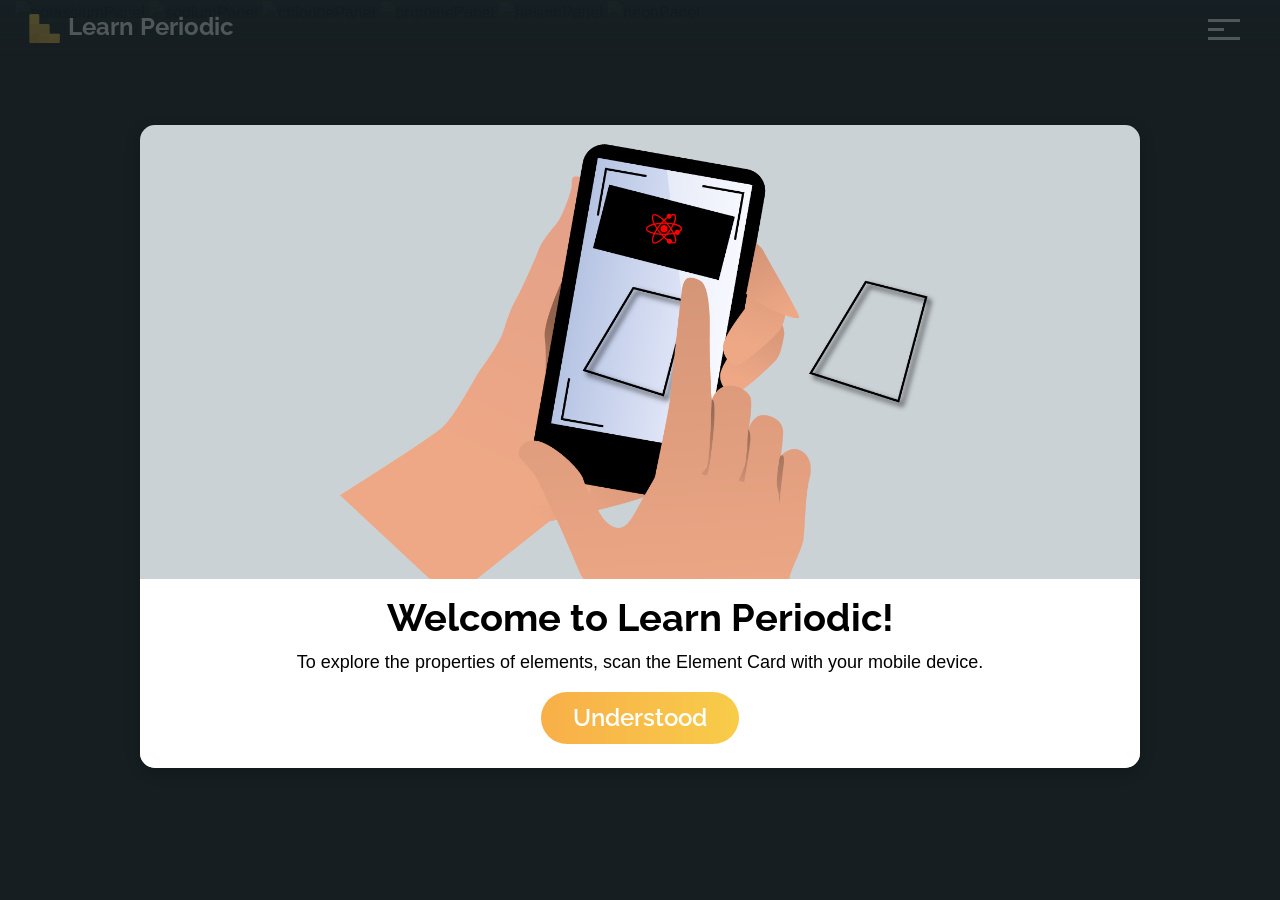
==== index.html @ 4e0e3f13 "rename" ====
<!DOCTYPE html>
<html lang="en">

<head>
    <!-- Required meta tags -->
    <meta charset="utf-8">
    <meta name="viewport" content="width=device-width, initial-scale=1, shrink-to-fit=no">
    <meta name="description" content="LearnPeriodic - Revolutionising education system with Web+AR Technology">
    <meta name="keywords" content="Learn Periodic, Periodic Table, Chemistry">
    <meta name="author" content="H.H. Mok, A. Palanimurugan, N. Williams, T. Chisenga">

    <!-- Linking CSS Files -->
    <link rel="stylesheet" href="https://stackpath.bootstrapcdn.com/bootstrap/4.3.1/css/bootstrap.min.css" integrity="sha384-ggOyR0iXCbMQv3Xipma34MD+dH/1fQ784/j6cY/iJTQUOhcWr7x9JvoRxT2MZw1T" crossorigin="anonymous">
    <link rel="stylesheet" href="assets/css/modaal.min.css">
    <link href="https://fonts.googleapis.com/css?family=Raleway:600,700&display=swap" rel="stylesheet">
    <link href="https://fonts.googleapis.com/css?family=Open+Sans&display=swap" rel="stylesheet">
    <link rel="stylesheet" href="https://use.fontawesome.com/releases/v5.5.0/css/all.css" integrity="sha384-B4dIYHKNBt8Bc12p+WXckhzcICo0wtJAoU8YZTY5qE0Id1GSseTk6S+L3BlXeVIU" crossorigin="anonymous">
    <link rel="stylesheet" href="assets/css/main.css">

    <!-- Linking JavaScript file to the page -->
    <script src="https://aframe.io/releases/1.0.4/aframe.min.js"></script>
    <script src="assets/js/aframe-ar.js"></script>

    <!-- Link favicon-->
    <link rel="apple-touch-icon" sizes="180x180" href="assets/image/favicon/apple-touch-icon.png">
    <link rel="icon" type="image/png" sizes="32x32" href="assets/image/favicon/favicon-32x32.png">
    <link rel="icon" type="image/png" sizes="16x16" href="assets/image/favicon/favicon-16x16.png">
    <link rel="manifest" href="assets/image/favicon/site.webmanifest">
    <link rel="mask-icon" href="assets/image/favicon/safari-pinned-tab.svg" color="#f8cc49">
    <meta name="msapplication-TileColor" content="#da532c">
    <meta name="theme-color" content="#ffffff">

    <!--3D text package-->
    <script src="https://unpkg.com/aframe-text-geometry-component@0.5.0/dist/aframe-text-geometry-component.min.js"></script>
    <title>Learn Periodic</title>
</head>

<body data-spy="scroll" data-target="#mainNav">
    <!--=====================================
        NAVIGATION BAR
        ======================================-->
    <nav class="navbar navbar-dark fixed-top" id="mainNav">
        <!-- NavBar: Logo -->
        <a class="navbar-brand" href="index.html">
            <img src="assets/image/logo64.png" class="d-inline-block align-top" alt="Learn Periodic">
            <h1>Learn Periodic</h1>
        </a>

        <!-- NavBar: Hamburger Toggler-->
        <button class="navbar-toggler navbar-toggler-right collapsed" type="button" data-toggle="collapse" data-target="#navbarSupportedContent" aria-controls="navbarSupportedContent" aria-expanded="false" aria-label="Toggle navigation" onclick="expandNavContent(this)">
            <span class="hamburger-bar top-bar"></span>
            <span class="hamburger-bar middle-bar"></span>
            <span class="hamburger-bar bottom-bar"></span>
        </button>

        <!-- NavBar: Menu Content -->
        <div class="collapse navbar-collapse" id="navbarSupportedContent" role="navigation">
            <!-- Row: Cards -->
            <div class="row">
                <!-- Menu Card 1: Element Cards -->
                <a href="#cards_mode" class="col-md-6 menu_card" data-image="assets/image/cards_tile_1.jpg" onclick="expandNavContent(this)">
                    <div class="menu_cardContent">
                        <h1 class="menu_cardHeader">Element Cards</h1>
                        <p class="menu_cardSubtitle">By scanning the element cards, you can discover
                            the properties of each element. </p>
                        <h2 class="menu_cardLink">Launch AR <i class="fas fa-cube"></i></h2>
                    </div>
                </a>
            </div>

            <span class="menu_separator"></span>

            <!-- Row: About and Website Credits -->
            <div class="row">
                <div class="col-md-6">
                    <h2>About</h2>
                    <p>Learn Periodic is a revolutionary education application with Web+AR Technology. It provides a modern and enticing way for Key Stage 3 students to learn the periodic table.</p>
                </div>
                <div class="col-md-6">
                    <h2>Website Credits</h2>
                    <p>This website was made possible by the following plugins and software.
                        <br>
                        <a class="tertiaryBtn" href="https://aframe.io/" target="_blank">AFrame</a> /
                        <a class="tertiaryBtn" href="https://getbootstrap.com/" target="_blank">Bootstrap</a> /
                        <a class="tertiaryBtn" href="https://fonts.google.com/" target="_blank">Google Fonts</a> /
                        <a class="tertiaryBtn" href="https://fontawesome.com/" target="_blank">FontAwesome</a> /
                        <a class="tertiaryBtn" href="https://humaan.com/modaal/" target="_blank">Modaal</a>
                    </p>
                    <!-- This a-link is initializing the modal popup, CANNOT DELETE-->
                    <a href="#popup_tutorial" class="inline"></a>
                </div>
                <div class="col-md-12 text-center pt-3">
                    <p class="menu_minalText">Made with <i class="fas fa-heart"></i> by H.H. Mok, A. Palanimurugan, N. Williams, T. Chisenga<br>
                        All Rights Reserved. &copy; 2020
                    </p>
                </div>
            </div>
        </div>
    </nav>

    <!--=====================================
        CAMERA VIEW
        ======================================-->
    <div class="container-fluid mainView" id="cards_mode">
        <!--code to access the camera of the device-->
        <!--NOTE: patternRatio v2 & v3=0.8; v4=0.9 -->
        <a-scene embedded arjs='patternRatio: 0.5; sourceType: webcam;'>


            <a-assets>
                <!--Imported 3D models-->
                <a-asset-item id="K-glb" src="https://raw.githubusercontent.com/wallaceHim/learnperiodic/master/assets/models_glb/Group%201%20-%20Potassium%20K.glb">
                </a-asset-item>
                <a-asset-item id="Na-glb" src="https://raw.githubusercontent.com/wallaceHim/learnperiodic/master/assets/models_glb/Group%201%20-%20Sodium%20Na.glb">
                </a-asset-item>
                <a-asset-item id="Br-glb" src="https://raw.githubusercontent.com/wallaceHim/learnperiodic/master/assets/models_glb/Group%207%20-%20Bromine%20Br.glb">
                </a-asset-item>
                <a-asset-item id="Ne-glb" src="https://raw.githubusercontent.com/wallaceHim/learnperiodic/master/assets/models_glb/Group%200%20-%20Neon%20Ne.glb">
                </a-asset-item>
                <a-asset-item id="He-glb" src="https://raw.githubusercontent.com/wallaceHim/learnperiodic/master/assets/models_glb/Group%200%20-%20Helium%20He.glb">
                </a-asset-item>
                <a-asset-item id="Cl-glb" src="https://raw.githubusercontent.com/wallaceHim/learnperiodic/master/assets/models_glb/Group%207%20-%20Chlorine%20Cl.glb">
                </a-asset-item>
                <!-- Fonts -->
                <a-asset-item id="headerFont" src="https://raw.githubusercontent.com/wallaceHim/learnperiodic/master/assets/font/Raleway_Bold.json"></a-asset-item>
                <a-mixin id="ralewayBold" text="font: #headerFont"></a-mixin>
                <a-asset-item id="bodyFont" src="https://raw.githubusercontent.com/wallaceHim/learnperiodic/master/assets/font/Raleway%20SemiBold_Regular.json"></a-asset-item>
                <a-mixin id="ralewaySemiBold" text="font: #bodyFont"></a-mixin>
                <!--Panel Textures-->
                <img id="potassiumPanel" src="https://raw.githubusercontent.com/wallaceHim/learnperiodic/master/assets/image/PanelTextures/Potassium.png" alt="potassiumPanel">
                <img id="sodiumPanel" src="https://raw.githubusercontent.com/wallaceHim/learnperiodic/master/assets/image/PanelTextures/Sodium.png" alt="sodiumPanel">
                <img id="chlorinePanel" src="https://raw.githubusercontent.com/wallaceHim/learnperiodic/master/assets/image/PanelTextures/Chlorine.png" alt="chlorinePanel">
                <img id="brominePanel" src="https://raw.githubusercontent.com/wallaceHim/learnperiodic/master/assets/image/PanelTextures/Bromine.png" alt="brominePanel">
                <img id="heliumPanel" src="https://raw.githubusercontent.com/wallaceHim/learnperiodic/master/assets/image/PanelTextures/Helium.png" alt="heliumPanel">
                <img id="neonPanel" src="https://raw.githubusercontent.com/wallaceHim/learnperiodic/master/assets/image/PanelTextures/Neon.png" alt="neonPanel">
            </a-assets>


            <!--Potassium-->
            <a-marker preset="pattern" type="pattern" url="https://raw.githubusercontent.com/wallaceHim/learnperiodic/master/Element%20Symbol%20Marker%20v4/pattern-K.patt">

                <a-entity text-geometry="value: Potassium; font: #headerFont" material="color: #5000FF " position="-1.3 3 0">
                </a-entity>
                <!--Display atom structure-->
                <a-entity gltf-model="#K-glb" position="0 1 0" scale="10 10 10" animation="property: rotation; to: 0 360 0; loop: true; dur: 10000"></a-entity>

                <!--Information Panels-->
                <a-box height="3" width="3" depth="0.1" rotation="0 -15 0" color="transparent" position="3.5 1 0" src="#potassiumPanel"></a-box>
                <a-text value="Atomic Number: \n 19 \n \n  Atomic Mass: \n 39.0983 \n \n Natural state: \n Solid. \n\n Melting Point: \n 63.38 °C \n\n Boiling point: \n 759°C \n \n Interesting fact: \n Potassium's chemical symbol comes \nfrom the Latin word for alkali, kalium." position="-4.6 1 0.45" height="3" width="3" color="white" rotation="0 15 0"></a-text>


                <a-box height="3" width="3" depth="0.1" rotation="0 15 0" color="transparent" position="-3.5 1 0" src="#potassiumPanel"></a-box>
                <a-text value="Potassium is an alkali metal that can be \n easily cut with a knife and other bladed \n materials due to its soft and waxy texture. Approximately 2.1% of the earth’s crust \n comprises of Potassium, and like all other \n alkali metals, it is a very reactive element. \n It is also the eight most abundant metal on \n earth. Due to this, Potassium forms many \n vital compounds such as Potassium chloride \n (KCl), which is commonly used in fertilizers \n as a salt substitute as well as produce other chemicals. This element also reacts quickly \n with atmospheric oxygen, therefore creating potassium peroxide within seconds of \n exposure." position="2.3 1 -0.2" height="3" width="3" color="white" rotation="0 -15 0"></a-text>

                <a-entity text-geometry="value: K; font: #headerFont" material="color: #5000FF " position=" -0.2 -0.5 0"></a-entity>

            </a-marker>

            <!--Sodium-->
            <a-marker preset="pattern" type="pattern" url="https://raw.githubusercontent.com/wallaceHim/learnperiodic/master/Element%20Symbol%20Marker%20v4/pattern-Na.patt">

                <a-entity text-geometry="value: Sodium; font: #headerFont" material="color: #F1EFF0" position="-1.3 3 0">
                </a-entity>
                <a-entity gltf-model="#Na-glb" position="0 1 0" scale="10 10 10" animation="property: rotation; to: 0 360 0; loop: true; dur: 10000"> </a-entity>

                <a-box height="3" width="3" depth="0.1" rotation="0 -15 0" color="transparent" position="3.5 1 0" src="#sodiumPanel"></a-box>
                <a-text value="Atomic Number: \n 11 \n \n  Atomic Mass: \n 22.98 \n \n Natural state: \n Solid. \n\n Melting Point: \n 22.98 °C \n\n Boiling point: \n 882.94°C \n \n Interesting fact: \n Sodium is used in the production \nof titanium, sodamide, sodium cyanide, \nsodium peroxide." position="-4.6 1 0.45" height="3" width="3" color="white" rotation="0 15 0"></a-text>


                <a-box height="3" width="3" depth="0.1" rotation="0 15 0" color="transparent" position="-3.5 1 0" src="#sodiumPanel"></a-box>
                <a-text value="Sodium is an alkali metal that is very \n reactive as it reacts faster when exposed \n to air or water. This element is often used in nuclear reactors as a heat exchanger \n as well as a reagent within the chemical \n industry. Sodium is the sixth most abundant \n metal on earth and comprises approximately \n 2.6% of the planet’s crust. Due to its reactive properties, the element reacts quickly with \n water, producing sodium hydroxide and \n hydrogen as a result. Metallic sodium is very responsive with atmospheric oxygen as it will result in the component losing its shiny appearance, resulting in a dark grey colour \n due to the oxide coating." position="2.3 1 -0.2" height="3" width="3" color="white" rotation="0 -15 0"></a-text>

                <a-entity text-geometry="value: Na; font: #headerFont" material="color: #F1EFF0 " position=" -0.5 -0.5 0"></a-entity>

            </a-marker>

            <!--Chlorine-->
            <a-marker preset="pattern" type="pattern" url="https://raw.githubusercontent.com/wallaceHim/learnperiodic/master/Element%20Symbol%20Marker%20v4/pattern-Cl.patt">
                <a-entity text-geometry="value: Chlorine; font: #headerFont" material="color: #C58CC5" position="-1.3 3 0">
                </a-entity>
                <a-entity gltf-model="#Cl-glb" position="0 1 0" scale="10 10 10" animation="property: rotation; to: 0 360 0; loop: true; dur: 10000"></a-entity>

                <a-box height="3" width="3" depth="0.1" rotation="0 -15 0" color="transparent" position="3.5 1 0" src="#chlorinePanel"></a-box>
                <a-text value="Atomic Number: \n 17 \n \n  Atomic Mass: \n 35.45 \n \n Natural state: \n Gas. \n\n Melting Point: \n melting point	−103 °C (−153 °F) \n\n Boiling point: \n −34 °C  \n \n Interesting fact: \n Due to its toxic properties, chlorine\n was used as a chemical weapon \nduring World War I" position="-4.6 1 0.45" height="3" width="3" color="white" rotation="0 15 0"></a-text>


                <a-box height="3" width="3" depth="0.1" rotation="0 15 0" color="transparent" position="-3.5 1 0" src="#chlorinePanel"></a-box>
                <a-text value="Chlorine is a halogen element; it is very toxic \n as well as corrosive and can irritate the eyes \n and the respiratory system. In nature, this \n element is usually found as a compound \n known as sodium chloride, which is a \n crystalline rock salt with almost no colour \n due to impurities. This element is commonly \n used to kill bacteria in swimming pools." position="2.3 1 -0.2" height="3" width="3" color="white" rotation="0 -15 0"></a-text>

                <a-entity text-geometry="value: Cl; font: #headerFont" material="color: #C58CC5" position=" -0.5 -0.5 0"></a-entity>

            </a-marker>

            <!--Bromine-->
            <a-marker preset="pattern" type="pattern" url="https://raw.githubusercontent.com/wallaceHim/learnperiodic/master/Element%20Symbol%20Marker%20v4/pattern-Br.patt">

                <a-entity text-geometry="value: Bromine; font: #headerFont" material="color: #D22D26" position="-1.3 3 0">
                </a-entity>
                <a-entity gltf-model="#Br-glb" position="0 1 0" scale="10 10 10" animation="property: rotation; to: 0 360 0; loop: true; dur: 10000"> </a-entity>

                <a-box height="3" width="3" depth="0.1" rotation="0 -15 0" color="transparent" position="3.5 1 0" src="#brominePanel"></a-box>

                <a-text value="Atomic Number: \n 35 \n \n  Atomic Mass: \n 79.90 \n \n Natural state: \n Liquid. \n\n Melting Point: \n −7.2 °C \n\n Boiling point: \n 59 °C   \n \n Interesting fact: \n Bromine atoms are 40 to 100 times more \ndestructive in the ozone layer than chlorine \natoms." position="-4.6 1 0.45" height="3" width="3" color="white" rotation="0 15 0"></a-text>


                <a-box height="3" width="3" depth="0.1" rotation="0 15 0" color="transparent" position="-3.5 1 0" src="#brominePanel"></a-box>
                <a-text value="Bromine is a halogen element that is a \n deep-red and oily liquid that is able to give \n off a strong, sharp smell. This element is \n unique as it is the only non-metal that can \n exist in liquid form at temperature. \n Compounds that contain Bromine are used \n as flame retardants and are applied to \n furniture foam as well as plastic casings \n used for electronic devices to make less flammable. However, it is also very toxic and \n can irritate the eyes and throat as well as \n produce painful sores when in contact with \n the skin." position="2.3 1 -0.2" height="3" width="3" color="white" rotation="0 -15 0"></a-text>

                <a-entity text-geometry="value: Br; font: #headerFont" material="color: #D22D26" position=" -0.5 -0.5 0"></a-entity>

            </a-marker>

            <!--Helium-->
            <a-marker preset="pattern" type="pattern" url="https://raw.githubusercontent.com/wallaceHim/learnperiodic/master/Element%20Symbol%20Marker%20v4/pattern-He.patt">
                <a-entity text-geometry="value: Helium; font: #headerFont" material="color: #878787  " position="-1.3 3 0">
                </a-entity>
                <a-entity gltf-model="#He-glb" position="0 1 0" scale="10 10 10" animation="property: rotation; to: 0 360 0; loop: true; dur: 10000"> </a-entity>

                <a-box height="3" width="3" depth="0.1" rotation="0 -15 0" color="transparent" position="3.5 1 0" src="#heliumPanel"></a-box>
                <a-text value="Atomic Number: \n 2 \n \n  Atomic Mass: \n 4. 003 \n \n Natural state: \n Gas. \n\n Melting Point: \n −268.9 ° \n\n Boiling point: \n 268.9°C \n \n Interesting fact: \n The boiling and freezing points of \n helium are lower than those of any other \n known substance" position="-4.6 1 0.45" height="3" width="3" color="white" rotation="0 15 0"></a-text>


                <a-box height="3" width="3" depth="0.1" rotation="0 15 0" color="transparent" position="-3.5 1 0" src="#heliumPanel"></a-box>
                <a-text value="Helium is a noble gas that is colourless and \n has no odour or taste. Approximately \n 0.0005% of the earth’s atmosphere is made \n of it. Due to its full outer shell structure, \n Helium is an inert gas and therefore does not \n react efficiently with other elements. \n However, it is commonly used in everyday \n life in blimps as well as balloons." position="2.3 1 -0.2" height="3" width="3" color="white" rotation="0 -15 0"></a-text>

                <a-entity text-geometry="value: He; font: #headerFont" material="color: #878787  " position=" -0.5 -0.5 0"></a-entity>

            </a-marker>

            <!--Neon-->
            <a-marker preset="pattern" type="pattern" url="https://raw.githubusercontent.com/wallaceHim/learnperiodic/master/Element%20Symbol%20Marker%20v4/pattern-Ne.patt">
                <a-entity text-geometry="value: Neon; font: #headerFont" material="color: #FFF33B " position="-1.3 3 0">
                </a-entity>
                <a-entity gltf-model="#Ne-glb" position="0 1 0" scale="10 10 10" animation="property: rotation; to: 0 360 0; loop: true; dur: 10000">
                    <!--
                    <a-animation attribute="rotation" dur="10000" to="0 360 0" repeat="indefinite">
                    </a-animation>
-->

                </a-entity>
                <a-box height="3" width="3" depth="0.1" rotation="0 -15 0" color="transparent" position="3.5 1 0" src="#neonPanel"></a-box>
                <a-text value="Atomic Number: \n 2 \n \n  Atomic Mass: \n 20.180 \n \n Natural state: \n Gas. \n\n Melting Point: \n −248.59°C \n\n Boiling point: \n -246.08°C \n \n Interesting fact: \n	Only red neon signs contain pure neon, \nothers contain other gasses to create \ndifferent colours" position="-4.6 1 0.45" height="3" width="3" color="white" rotation="0 15 0"></a-text>


                <a-box height="3" width="3" depth="0.1" rotation="0 15 0" color="transparent" position="-3.5 1 0" src="#neonPanel"></a-box>
                <a-text value="Neon is a noble gas element; therefore, it \n does not react with any other substances \n due to having a full outer shell electron \n structure. Since all noble gases can conduct electricity, this element is used to create luminescent ‘neon signs’ as it lights up when electrical current charges through them. \n However, it is also harmful as it can lead to dizziness, nausea, loss of consciousness \n and vomiting when inhaled. Due to its \n properties as an electrical conductor, it can \n be used to make high voltage indicators, \n diving equipment as well as lasers." position="2.3 1 -0.2" height="3" width="3" color="white" rotation="0 -15 0"></a-text>

                <a-entity text-geometry="value: Ne; font: #headerFont" material="color: #FFF33B " position=" -0.8 -0.5 0"></a-entity>

            </a-marker>



        </a-scene>
    </div>

    <!--=====================================
        POPUP TUTORIAL
        ======================================-->
    <div id="popup_tutorial" style="display:none;">
        <div class="container-fluid">
            <div class="row">
                <!-- POPUP TUTORIAL: Image Container -->
                <div class="col-sm-12 modal_imageContainer">
                    <img src="assets/image/tutorial.png" class="mx-auto d-block modal_img" alt="Tutorial">
                </div>

                <!-- POPUP TUTORIAL: Text Container -->
                <div class="col-sm-12 modal_textContainer">
                    <h2 class="modal_Header">Welcome to Learn Periodic!</h2>
                    <p class="modal_Subtitle">To explore the properties of elements, scan the Element Card with your mobile device.</p>
                    <button type="button" class="modal_close primaryBtn primaryBtnText">Understood</button>
                </div>
            </div>
        </div>
    </div>

    <!-- jQuery first, then Popper.js, then Bootstrap JS -->
    <script src="https://code.jquery.com/jquery-3.3.1.min.js" integrity="sha256-FgpCb/KJQlLNfOu91ta32o/NMZxltwRo8QtmkMRdAu8=" crossorigin="anonymous"></script>
    <script src="https://cdnjs.cloudflare.com/ajax/libs/popper.js/1.14.7/umd/popper.min.js" integrity="sha384-UO2eT0CpHqdSJQ6hJty5KVphtPhzWj9WO1clHTMGa3JDZwrnQq4sF86dIHNDz0W1" crossorigin="anonymous"></script>
    <script src="https://stackpath.bootstrapcdn.com/bootstrap/4.3.1/js/bootstrap.min.js" integrity="sha384-JjSmVgyd0p3pXB1rRibZUAYoIIy6OrQ6VrjIEaFf/nJGzIxFDsf4x0xIM+B07jRM" crossorigin="anonymous"></script>
    <script src="https://ajax.googleapis.com/ajax/libs/jqueryui/1.12.1/jquery-ui.min.js"></script>
    <script src="https://cdnjs.cloudflare.com/ajax/libs/jquery-easing/1.4.1/jquery.easing.compatibility.min.js"></script>

    <!-- Linking JavaScript file to the page -->
    <script src="assets/js/modaal.min.js"></script>
    <script src="assets/js/main.js"></script>

</body>

</html>
---- assets/css/modaal.min.css ----
/*!
	Modaal - accessible modals - v0.4.4
	by Humaan, for all humans.
	http://humaan.com
 */.modaal-noscroll{overflow:hidden}.modaal-accessible-hide{position:absolute!important;clip:rect(1px 1px 1px 1px);clip:rect(1px,1px,1px,1px);padding:0!important;border:0!important;height:1px!important;width:1px!important;overflow:hidden}.modaal-overlay{position:fixed;top:0;left:0;width:100%;height:100%;z-index:999;opacity:0}.modaal-wrapper{display:block;position:fixed;top:0;left:0;width:100%;height:100%;z-index:9999;overflow:auto;opacity:1;box-sizing:border-box;-webkit-overflow-scrolling:touch;-webkit-transition:all .3s ease-in-out;transition:all .3s ease-in-out}.modaal-wrapper *{box-sizing:border-box;-webkit-font-smoothing:antialiased;-moz-osx-font-smoothing:grayscale;-webkit-backface-visibility:hidden}.modaal-wrapper .modaal-close{border:none;background:0 0;padding:0;-webkit-appearance:none}.modaal-wrapper.modaal-start_none{display:none;opacity:1}.modaal-wrapper.modaal-start_fade{opacity:0}.modaal-wrapper [tabindex="0"]{outline:0!important}.modaal-wrapper.modaal-fullscreen{overflow:hidden}.modaal-outer-wrapper{display:table;position:relative;width:100%;height:100%}.modaal-fullscreen .modaal-outer-wrapper{display:block}.modaal-inner-wrapper{display:table-cell;width:100%;height:100%;position:relative;vertical-align:middle;text-align:center;padding:80px 25px}.modaal-fullscreen .modaal-inner-wrapper{padding:0;display:block;vertical-align:top}.modaal-container{position:relative;display:inline-block;width:100%;margin:auto;text-align:left;color:#000;max-width:1000px;border-radius:0;background:#fff;box-shadow:0 4px 15px rgba(0,0,0,.2);cursor:auto}.modaal-container.is_loading{height:100px;width:100px;overflow:hidden}.modaal-fullscreen .modaal-container{max-width:none;height:100%;overflow:auto}.modaal-close{position:fixed;right:20px;top:20px;color:#fff;cursor:pointer;opacity:1;width:50px;height:50px;background:rgba(0,0,0,0);border-radius:100%;-webkit-transition:all .2s ease-in-out;transition:all .2s ease-in-out}.modaal-close:focus,.modaal-close:hover{outline:0;background:#fff}.modaal-close:focus:after,.modaal-close:focus:before,.modaal-close:hover:after,.modaal-close:hover:before{background:#b93d0c}.modaal-close span{position:absolute!important;clip:rect(1px 1px 1px 1px);clip:rect(1px,1px,1px,1px);padding:0!important;border:0!important;height:1px!important;width:1px!important;overflow:hidden}.modaal-close:after,.modaal-close:before{display:block;content:" ";position:absolute;top:14px;left:23px;width:3px;height:22px;border-radius:0px;background:#f8cc49;-webkit-transition:background .2s ease-in-out;transition:background .2s ease-in-out}.modaal-close:before{-webkit-transform:rotate(-45deg);-ms-transform:rotate(-45deg);transform:rotate(-45deg)}.modaal-close:after{-webkit-transform:rotate(45deg);-ms-transform:rotate(45deg);transform:rotate(45deg)}.modaal-fullscreen .modaal-close{background:#afb7bc;right:10px;top:10px}.modaal-content-container{padding:0px;}.modaal-confirm-wrap{padding:30px 0 0;text-align:center;font-size:0}.modaal-confirm-btn{font-size:14px;display:inline-block;margin:0 10px;vertical-align:middle;cursor:pointer;border:none;background:0 0}.modaal-confirm-btn.modaal-ok{padding:10px 15px;color:#fff;background:#555;border-radius:3px;-webkit-transition:background .2s ease-in-out;transition:background .2s ease-in-out}.modaal-confirm-btn.modaal-ok:hover{background:#2f2f2f}.modaal-confirm-btn.modaal-cancel{text-decoration:underline}.modaal-confirm-btn.modaal-cancel:hover{text-decoration:none;color:#2f2f2f}.modaal-instagram .modaal-container{width:auto;background:0 0;box-shadow:none!important}.modaal-instagram .modaal-content-container{padding:0;background:0 0}.modaal-instagram .modaal-content-container>blockquote{width:1px!important;height:1px!important;opacity:0!important}.modaal-instagram iframe{opacity:0;margin:-6px!important;border-radius:0!important;width:1000px!important;max-width:800px!important;box-shadow:none!important;-webkit-animation:instaReveal 1s linear forwards;animation:instaReveal 1s linear forwards}.modaal-image .modaal-inner-wrapper{padding-left:140px;padding-right:140px}.modaal-image .modaal-container{width:auto;max-width:100%}.modaal-gallery-wrap{position:relative;color:#fff}.modaal-gallery-item{display:none}.modaal-gallery-item img{display:block}.modaal-gallery-item.is_active{display:block}.modaal-gallery-label{position:absolute;left:0;width:100%;margin:20px 0 0;font-size:18px;text-align:center;color:#fff}.modaal-gallery-label:focus{outline:0}.modaal-gallery-control{position:absolute;top:50%;-webkit-transform:translateY(-50%);-ms-transform:translateY(-50%);transform:translateY(-50%);opacity:1;cursor:pointer;color:#fff;width:50px;height:50px;background:rgba(0,0,0,0);border:none;border-radius:100%;-webkit-transition:all .2s ease-in-out;transition:all .2s ease-in-out}.modaal-gallery-control.is_hidden{opacity:0;cursor:default}.modaal-gallery-control:focus,.modaal-gallery-control:hover{outline:0;background:#fff}.modaal-gallery-control:focus:after,.modaal-gallery-control:focus:before,.modaal-gallery-control:hover:after,.modaal-gallery-control:hover:before{background:#afb7bc}.modaal-gallery-control span{position:absolute!important;clip:rect(1px 1px 1px 1px);clip:rect(1px,1px,1px,1px);padding:0!important;border:0!important;height:1px!important;width:1px!important;overflow:hidden}.modaal-gallery-control:after,.modaal-gallery-control:before{display:block;content:" ";position:absolute;top:16px;left:25px;width:4px;height:18px;border-radius:4px;background:#fff;-webkit-transition:background .2s ease-in-out;transition:background .2s ease-in-out}.modaal-gallery-control:before{margin:-5px 0 0;-webkit-transform:rotate(-45deg);-ms-transform:rotate(-45deg);transform:rotate(-45deg)}.modaal-gallery-control:after{margin:5px 0 0;-webkit-transform:rotate(45deg);-ms-transform:rotate(45deg);transform:rotate(45deg)}.modaal-gallery-next-inner{left:100%;margin-left:40px}.modaal-gallery-next-outer{right:45px}.modaal-gallery-prev:after,.modaal-gallery-prev:before{left:22px}.modaal-gallery-prev:before{margin:5px 0 0;-webkit-transform:rotate(-45deg);-ms-transform:rotate(-45deg);transform:rotate(-45deg)}.modaal-gallery-prev:after{margin:-5px 0 0;-webkit-transform:rotate(45deg);-ms-transform:rotate(45deg);transform:rotate(45deg)}.modaal-gallery-prev-inner{right:100%;margin-right:40px}.modaal-gallery-prev-outer{left:45px}.modaal-video-wrap{margin:auto 50px;position:relative}.modaal-video-container{position:relative;padding-bottom:56.25%;height:0;overflow:hidden;max-width:100%;box-shadow:0 0 10px rgba(0,0,0,.3);background:#000;max-width:1300px;margin-left:auto;margin-right:auto}.modaal-video-container embed,.modaal-video-container iframe,.modaal-video-container object{position:absolute;top:0;left:0;width:100%;height:100%}.modaal-iframe .modaal-content{width:100%;height:100%}.modaal-iframe-elem{width:100%;height:100%;display:block}.modaal-loading-spinner{background:0 0;position:absolute;width:200px;height:200px;top:50%;left:50%;margin:-100px 0 0 -100px;-webkit-transform:scale(.25);-ms-transform:scale(.25);transform:scale(.25)}.modaal-loading-spinner>div{width:24px;height:24px;margin-left:4px;margin-top:4px;position:absolute}.modaal-loading-spinner>div>div{width:100%;height:100%;border-radius:15px;background:#fff}.modaal-loading-spinner>div:nth-of-type(1)>div{-webkit-animation:modaal-loading-spinner 1s linear infinite;animation:modaal-loading-spinner 1s linear infinite;-webkit-animation-delay:0s;animation-delay:0s}.modaal-loading-spinner>div:nth-of-type(2)>div,.modaal-loading-spinner>div:nth-of-type(3)>div{-ms-animation:modaal-loading-spinner 1s linear infinite;-moz-animation:modaal-loading-spinner 1s linear infinite;-webkit-animation:modaal-loading-spinner 1s linear infinite;-o-animation:modaal-loading-spinner 1s linear infinite}.modaal-loading-spinner>div:nth-of-type(1){-ms-transform:translate(84px,84px) rotate(45deg) translate(70px,0);-webkit-transform:translate(84px,84px) rotate(45deg) translate(70px,0);transform:translate(84px,84px) rotate(45deg) translate(70px,0)}.modaal-loading-spinner>div:nth-of-type(2)>div{-webkit-animation:modaal-loading-spinner 1s linear infinite;animation:modaal-loading-spinner 1s linear infinite;-webkit-animation-delay:.12s;animation-delay:.12s}.modaal-loading-spinner>div:nth-of-type(2){-ms-transform:translate(84px,84px) rotate(90deg) translate(70px,0);-webkit-transform:translate(84px,84px) rotate(90deg) translate(70px,0);transform:translate(84px,84px) rotate(90deg) translate(70px,0)}.modaal-loading-spinner>div:nth-of-type(3)>div{-webkit-animation:modaal-loading-spinner 1s linear infinite;animation:modaal-loading-spinner 1s linear infinite;-webkit-animation-delay:.25s;animation-delay:.25s}.modaal-loading-spinner>div:nth-of-type(4)>div,.modaal-loading-spinner>div:nth-of-type(5)>div{-ms-animation:modaal-loading-spinner 1s linear infinite;-moz-animation:modaal-loading-spinner 1s linear infinite;-webkit-animation:modaal-loading-spinner 1s linear infinite;-o-animation:modaal-loading-spinner 1s linear infinite}.modaal-loading-spinner>div:nth-of-type(3){-ms-transform:translate(84px,84px) rotate(135deg) translate(70px,0);-webkit-transform:translate(84px,84px) rotate(135deg) translate(70px,0);transform:translate(84px,84px) rotate(135deg) translate(70px,0)}.modaal-loading-spinner>div:nth-of-type(4)>div{-webkit-animation:modaal-loading-spinner 1s linear infinite;animation:modaal-loading-spinner 1s linear infinite;-webkit-animation-delay:.37s;animation-delay:.37s}.modaal-loading-spinner>div:nth-of-type(4){-ms-transform:translate(84px,84px) rotate(180deg) translate(70px,0);-webkit-transform:translate(84px,84px) rotate(180deg) translate(70px,0);transform:translate(84px,84px) rotate(180deg) translate(70px,0)}.modaal-loading-spinner>div:nth-of-type(5)>div{-webkit-animation:modaal-loading-spinner 1s linear infinite;animation:modaal-loading-spinner 1s linear infinite;-webkit-animation-delay:.5s;animation-delay:.5s}.modaal-loading-spinner>div:nth-of-type(6)>div,.modaal-loading-spinner>div:nth-of-type(7)>div{-ms-animation:modaal-loading-spinner 1s linear infinite;-moz-animation:modaal-loading-spinner 1s linear infinite;-webkit-animation:modaal-loading-spinner 1s linear infinite;-o-animation:modaal-loading-spinner 1s linear infinite}.modaal-loading-spinner>div:nth-of-type(5){-ms-transform:translate(84px,84px) rotate(225deg) translate(70px,0);-webkit-transform:translate(84px,84px) rotate(225deg) translate(70px,0);transform:translate(84px,84px) rotate(225deg) translate(70px,0)}.modaal-loading-spinner>div:nth-of-type(6)>div{-webkit-animation:modaal-loading-spinner 1s linear infinite;animation:modaal-loading-spinner 1s linear infinite;-webkit-animation-delay:.62s;animation-delay:.62s}.modaal-loading-spinner>div:nth-of-type(6){-ms-transform:translate(84px,84px) rotate(270deg) translate(70px,0);-webkit-transform:translate(84px,84px) rotate(270deg) translate(70px,0);transform:translate(84px,84px) rotate(270deg) translate(70px,0)}.modaal-loading-spinner>div:nth-of-type(7)>div{-webkit-animation:modaal-loading-spinner 1s linear infinite;animation:modaal-loading-spinner 1s linear infinite;-webkit-animation-delay:.75s;animation-delay:.75s}.modaal-loading-spinner>div:nth-of-type(7){-ms-transform:translate(84px,84px) rotate(315deg) translate(70px,0);-webkit-transform:translate(84px,84px) rotate(315deg) translate(70px,0);transform:translate(84px,84px) rotate(315deg) translate(70px,0)}.modaal-loading-spinner>div:nth-of-type(8)>div{-webkit-animation:modaal-loading-spinner 1s linear infinite;animation:modaal-loading-spinner 1s linear infinite;-webkit-animation-delay:.87s;animation-delay:.87s}.modaal-loading-spinner>div:nth-of-type(8){-ms-transform:translate(84px,84px) rotate(360deg) translate(70px,0);-webkit-transform:translate(84px,84px) rotate(360deg) translate(70px,0);transform:translate(84px,84px) rotate(360deg) translate(70px,0)}@media only screen and (min-width:1400px){.modaal-video-container{padding-bottom:0;height:731px}}@media only screen and (max-width:1140px){.modaal-image .modaal-inner-wrapper{padding-left:25px;padding-right:25px}.modaal-gallery-control{top:auto;bottom:20px;-webkit-transform:none;-ms-transform:none;transform:none;background:rgba(0,0,0,.7)}.modaal-gallery-control:after,.modaal-gallery-control:before{background:#fff}.modaal-gallery-next{left:auto;right:20px}.modaal-gallery-prev{left:20px;right:auto}}@media screen and (max-width:900px){.modaal-instagram iframe{width:500px!important}}@media only screen and (max-width:600px){.modaal-instagram iframe{width:280px!important}}@media screen and (max-height:1100px){.modaal-instagram iframe{width:700px!important}}@media screen and (max-height:1000px){.modaal-inner-wrapper{padding-top:60px;padding-bottom:60px}.modaal-instagram iframe{width:600px!important}}@media screen and (max-height:900px){.modaal-instagram iframe{width:500px!important}.modaal-video-container{max-width:900px;max-height:510px}}@media only screen and (max-height:820px){.modaal-gallery-label{display:none}}@keyframes instaReveal{0%{opacity:0}100%{opacity:1}}@-webkit-keyframes instaReveal{0%{opacity:0}100%{opacity:1}}@-webkit-keyframes modaal-loading-spinner{0%{opacity:1;-ms-transform:scale(1.5);-webkit-transform:scale(1.5);transform:scale(1.5)}100%{opacity:.1;-ms-transform:scale(1);-webkit-transform:scale(1);transform:scale(1)}}@keyframes modaal-loading-spinner{0%{opacity:1;-ms-transform:scale(1.5);-webkit-transform:scale(1.5);transform:scale(1.5)}100%{opacity:.1;-ms-transform:scale(1);-webkit-transform:scale(1);transform:scale(1)}}
---- assets/css/main.css ----
/*========================================
  Custom styles
  ========================================*/
/* line 4, Users/wallacehim/OneDrive - University of Kent/EL576 Second Year Project Team 2/Website Code - Overall UI (Wallace)/assets/css/main.scss */
body {
  font: 'Open Sans', Helvetica, Arial, sans-serif;
  background-color: gray; }

/* line 9, Users/wallacehim/OneDrive - University of Kent/EL576 Second Year Project Team 2/Website Code - Overall UI (Wallace)/assets/css/main.scss */
p {
  font-size: 18px; }

/* line 13, Users/wallacehim/OneDrive - University of Kent/EL576 Second Year Project Team 2/Website Code - Overall UI (Wallace)/assets/css/main.scss */
h1, .modal_Header, h2, .primaryBtnText, h3 {
  font-family: 'Raleway', sans-serif; }

/* line 17, Users/wallacehim/OneDrive - University of Kent/EL576 Second Year Project Team 2/Website Code - Overall UI (Wallace)/assets/css/main.scss */
h1, .modal_Header {
  font-size: 38px;
  font-weight: 700; }

/* line 22, Users/wallacehim/OneDrive - University of Kent/EL576 Second Year Project Team 2/Website Code - Overall UI (Wallace)/assets/css/main.scss */
h2, .primaryBtnText {
  font-size: 24px;
  font-weight: 600; }

/*========================================
  Colour
  ======================================*/
/*========================================
  Buttons
  ======================================*/
/* line 71, Users/wallacehim/OneDrive - University of Kent/EL576 Second Year Project Team 2/Website Code - Overall UI (Wallace)/assets/css/main.scss */
.primaryBtn, .menu_card {
  position: relative;
  display: inline-block;
  border: 0;
  outline: 0;
  border-radius: 50px;
  background-image: linear-gradient(to right, #f8af49, #f8cc49);
  padding: .5rem 2rem;
  margin-bottom: 1.5rem;
  color: #ffffff;
  will-change: transform, filter;
  transform-style: preserve-3d;
  transition: all 0.3s ease-out; }
  /* line 90, Users/wallacehim/OneDrive - University of Kent/EL576 Second Year Project Team 2/Website Code - Overall UI (Wallace)/assets/css/main.scss */
  .primaryBtn:focus, .menu_card:focus, .primaryBtn:active, .menu_card:active {
    color: #151f23; }
  /* line 95, Users/wallacehim/OneDrive - University of Kent/EL576 Second Year Project Team 2/Website Code - Overall UI (Wallace)/assets/css/main.scss */
  .primaryBtn:hover, .menu_card:hover {
    color: #ffffff;
    filter: brightness(1.05) contrast(1.05);
    transform: scale(1.04);
    -webkit-box-shadow: 0px 5px 20px 2px rgba(248, 175, 73, 0.75);
    -moz-box-shadow: 0px 5px 20px 2px rgba(248, 175, 73, 0.75);
    box-shadow: 0px 5px 20px 2px rgba(248, 175, 73, 0.75); }
    /* line 98, Users/wallacehim/OneDrive - University of Kent/EL576 Second Year Project Team 2/Website Code - Overall UI (Wallace)/assets/css/main.scss */
    .primaryBtn:hover:before, .menu_card:hover:before {
      bottom: -7px;
      opacity: 1;
      filter: blur(20px); }
    /* line 113, Users/wallacehim/OneDrive - University of Kent/EL576 Second Year Project Team 2/Website Code - Overall UI (Wallace)/assets/css/main.scss */
    .primaryBtn:hover:active, .menu_card:hover:active {
      filter: brightness(1) contrast(1);
      transform: scale(0.95);
      transition: all 0.15s ease-out;
      -webkit-box-shadow: 0px 5px 20px 2px rgba(248, 175, 73, 0.75);
      -moz-box-shadow: 0px 5px 20px 2px rgba(248, 175, 73, 0.75);
      box-shadow: 0px 5px 20px 2px rgba(248, 175, 73, 0.75); }
      /* line 114, Users/wallacehim/OneDrive - University of Kent/EL576 Second Year Project Team 2/Website Code - Overall UI (Wallace)/assets/css/main.scss */
      .primaryBtn:hover:active:before, .menu_card:hover:active:before {
        bottom: 0;
        filter: blur(10px) brightness(0.95);
        transition: all 0.2s ease-out; }

/* line 133, Users/wallacehim/OneDrive - University of Kent/EL576 Second Year Project Team 2/Website Code - Overall UI (Wallace)/assets/css/main.scss */
.tertiaryBtn {
  color: #ffffff;
  text-decoration: underline; }

/* line 138, Users/wallacehim/OneDrive - University of Kent/EL576 Second Year Project Team 2/Website Code - Overall UI (Wallace)/assets/css/main.scss */
.tertiaryBtn:hover,
.tertiaryBtn:active {
  color: #f8cc49;
  text-decoration: none; }

/*========================================
  Navigation Bar
  ========================================*/
/* line 159, Users/wallacehim/OneDrive - University of Kent/EL576 Second Year Project Team 2/Website Code - Overall UI (Wallace)/assets/css/main.scss */
#mainNav {
  background-image: linear-gradient(rgba(21, 31, 35, 0.5), rgba(21, 31, 35, 0));
  padding-left: 1.75rem;
  padding-right: 1.75rem; }
  @media only screen and (max-width: 767px) {
    /* line 159, Users/wallacehim/OneDrive - University of Kent/EL576 Second Year Project Team 2/Website Code - Overall UI (Wallace)/assets/css/main.scss */
    #mainNav {
      padding: 0.75rem; } }

/* line 169, Users/wallacehim/OneDrive - University of Kent/EL576 Second Year Project Team 2/Website Code - Overall UI (Wallace)/assets/css/main.scss */
#navbarSupportedContent {
  overflow: auto;
  position: fixed;
  left: 0;
  z-index: 1;
  width: 100%;
  height: 95%;
  background: #151f23;
  -webkit-box-shadow: 0px 15px 41px 0px rgba(0, 0, 0, 0.6);
  -moz-box-shadow: 0px 15px 41px 0px rgba(0, 0, 0, 0.6);
  box-shadow: 0px 15px 41px 0px rgba(0, 0, 0, 0.6);
  -moz-border-radius: 0 0 15px 15px;
  -webkit-border-radius: 0 0 15px 15px;
  border-radius: 0 0 15px 15px;
  color: #ffffff;
  text-align: left;
  padding-left: 4rem;
  padding-right: 4rem;
  padding-top: 144px;
  padding-bottom: 5rem; }
  @media only screen and (max-width: 767px) {
    /* line 169, Users/wallacehim/OneDrive - University of Kent/EL576 Second Year Project Team 2/Website Code - Overall UI (Wallace)/assets/css/main.scss */
    #navbarSupportedContent {
      padding-left: 1.25rem;
      padding-right: 1.25rem;
      padding-top: 64px;
      padding-bottom: 1.5rem; } }

/* line 201, Users/wallacehim/OneDrive - University of Kent/EL576 Second Year Project Team 2/Website Code - Overall UI (Wallace)/assets/css/main.scss */
.navbar-collapse.collapsing {
  height: auto;
  top: -100%;
  -webkit-transition: top .3s ease;
  -o-transition: top .3s ease;
  -moz-transition: top .3s ease;
  transition: top .3s ease; }
  @media only screen and (max-width: 400px) {
    /* line 201, Users/wallacehim/OneDrive - University of Kent/EL576 Second Year Project Team 2/Website Code - Overall UI (Wallace)/assets/css/main.scss */
    .navbar-collapse.collapsing {
      top: -200%; } }

/* line 215, Users/wallacehim/OneDrive - University of Kent/EL576 Second Year Project Team 2/Website Code - Overall UI (Wallace)/assets/css/main.scss */
.navbar-collapse.show {
  top: 0;
  -webkit-transition: top .5s ease-out;
  -o-transition: top .5s ease-out;
  -moz-transition: top .5s ease-out;
  transition: top .5s ease-out; }

/* line 225, Users/wallacehim/OneDrive - University of Kent/EL576 Second Year Project Team 2/Website Code - Overall UI (Wallace)/assets/css/main.scss */
.navbar-brand, #mainNav.contentActivated .navbar-toggler {
  z-index: 2; }

/* line 229, Users/wallacehim/OneDrive - University of Kent/EL576 Second Year Project Team 2/Website Code - Overall UI (Wallace)/assets/css/main.scss */
.navbar-brand img, #mainNav.contentActivated .navbar-toggler img {
  float: left;
  height: 32px;
  -webkit-transition: all ease .3s;
  -o-transition: all ease .3s;
  -moz-transition: all ease .3s;
  transition: all .3s ease; }

/* line 240, Users/wallacehim/OneDrive - University of Kent/EL576 Second Year Project Team 2/Website Code - Overall UI (Wallace)/assets/css/main.scss */
.navbar-brand h1, #mainNav.contentActivated .navbar-toggler h1, .navbar-brand .modal_Header, #mainNav.contentActivated .navbar-toggler .modal_Header {
  font-size: 24px;
  padding-left: 7px;
  margin-bottom: 0;
  display: inline-block;
  -webkit-transition: all .3s ease;
  -o-transition: all .3s ease;
  -moz-transition: all .3s ease;
  transition: all .3s ease; }

/* line 254, Users/wallacehim/OneDrive - University of Kent/EL576 Second Year Project Team 2/Website Code - Overall UI (Wallace)/assets/css/main.scss */
#mainNav.contentActivated .navbar-brand, #mainNav.contentActivated .navbar-toggler {
  margin-top: 4rem;
  margin-left: 2rem;
  -webkit-transition: all .5s ease;
  -o-transition: all .5s ease;
  -moz-transition: all .5s ease;
  transition: all .5s ease; }
  @media only screen and (max-width: 767px) {
    /* line 254, Users/wallacehim/OneDrive - University of Kent/EL576 Second Year Project Team 2/Website Code - Overall UI (Wallace)/assets/css/main.scss */
    #mainNav.contentActivated .navbar-brand, #mainNav.contentActivated .navbar-toggler {
      margin-top: 1rem;
      margin-left: 0rem; } }

/* line 269, Users/wallacehim/OneDrive - University of Kent/EL576 Second Year Project Team 2/Website Code - Overall UI (Wallace)/assets/css/main.scss */
#mainNav.contentActivated .navbar-brand img, #mainNav.contentActivated .navbar-toggler img {
  height: 48px; }
  @media only screen and (max-width: 767px) {
    /* line 269, Users/wallacehim/OneDrive - University of Kent/EL576 Second Year Project Team 2/Website Code - Overall UI (Wallace)/assets/css/main.scss */
    #mainNav.contentActivated .navbar-brand img, #mainNav.contentActivated .navbar-toggler img {
      height: 32px; } }

/* line 277, Users/wallacehim/OneDrive - University of Kent/EL576 Second Year Project Team 2/Website Code - Overall UI (Wallace)/assets/css/main.scss */
#mainNav.contentActivated .navbar-brand h1, #mainNav.contentActivated .navbar-toggler h1, #mainNav.contentActivated .navbar-brand .modal_Header, #mainNav.contentActivated .navbar-toggler .modal_Header {
  font-size: 38px; }
  @media only screen and (max-width: 767px) {
    /* line 277, Users/wallacehim/OneDrive - University of Kent/EL576 Second Year Project Team 2/Website Code - Overall UI (Wallace)/assets/css/main.scss */
    #mainNav.contentActivated .navbar-brand h1, #mainNav.contentActivated .navbar-toggler h1, #mainNav.contentActivated .navbar-brand .modal_Header, #mainNav.contentActivated .navbar-toggler .modal_Header {
      font-size: 24px; } }

/* line 290, Users/wallacehim/OneDrive - University of Kent/EL576 Second Year Project Team 2/Website Code - Overall UI (Wallace)/assets/css/main.scss */
.navbar-toggler {
  border: none;
  background: transparent !important;
  z-index: 2; }

/* line 300, Users/wallacehim/OneDrive - University of Kent/EL576 Second Year Project Team 2/Website Code - Overall UI (Wallace)/assets/css/main.scss */
.hamburger-bar, .menu_separator {
  display: block;
  margin-top: 6px;
  width: 32px;
  height: 3px;
  background-color: #ffffff;
  transition: all 0.2s; }

/* line 312, Users/wallacehim/OneDrive - University of Kent/EL576 Second Year Project Team 2/Website Code - Overall UI (Wallace)/assets/css/main.scss */
.menu_separator {
  display: block;
  height: 1px;
  width: 90vw;
  background-color: rgba(255, 255, 255, 0.25);
  margin: 2rem 0; }

/* line 323, Users/wallacehim/OneDrive - University of Kent/EL576 Second Year Project Team 2/Website Code - Overall UI (Wallace)/assets/css/main.scss */
.navbar-toggler .top-bar {
  margin-top: 0px;
  transform: rotate(45deg);
  transform-origin: 10% 10%; }

/* line 329, Users/wallacehim/OneDrive - University of Kent/EL576 Second Year Project Team 2/Website Code - Overall UI (Wallace)/assets/css/main.scss */
.navbar-toggler .middle-bar {
  opacity: 0;
  width: 16px; }

/* line 334, Users/wallacehim/OneDrive - University of Kent/EL576 Second Year Project Team 2/Website Code - Overall UI (Wallace)/assets/css/main.scss */
.navbar-toggler .bottom-bar {
  transform: rotate(-45deg);
  transform-origin: 10% 90%; }

/* line 339, Users/wallacehim/OneDrive - University of Kent/EL576 Second Year Project Team 2/Website Code - Overall UI (Wallace)/assets/css/main.scss */
.navbar-toggler.collapsed .top-bar,
.navbar-toggler.collapsed .bottom-bar {
  transform: rotate(0); }

/* line 344, Users/wallacehim/OneDrive - University of Kent/EL576 Second Year Project Team 2/Website Code - Overall UI (Wallace)/assets/css/main.scss */
.navbar-toggler.collapsed .middle-bar {
  opacity: 1; }

/* line 349, Users/wallacehim/OneDrive - University of Kent/EL576 Second Year Project Team 2/Website Code - Overall UI (Wallace)/assets/css/main.scss */
.menu_card {
  border-radius: 15px;
  overflow: hidden;
  padding: 0;
  margin: .75rem;
  background-position: center;
  background-repeat: no-repeat;
  background-size: cover;
  -webkit-box-shadow: 0px 15px 41px 0px rgba(0, 0, 0, 0.1);
  -moz-box-shadow: 0px 15px 41px 0px rgba(0, 0, 0, 0.1);
  box-shadow: 0px 15px 41px 0px rgba(0, 0, 0, 0.1); }
  /* line 368, Users/wallacehim/OneDrive - University of Kent/EL576 Second Year Project Team 2/Website Code - Overall UI (Wallace)/assets/css/main.scss */
  .menu_card:hover {
    text-decoration: none;
    transform: scale(1.02);
    -webkit-box-shadow: 0px 15px 41px 0px rgba(0, 0, 0, 0.6);
    -moz-box-shadow: 0px 15px 41px 0px rgba(0, 0, 0, 0.6);
    box-shadow: 0px 15px 41px 0px rgba(0, 0, 0, 0.6); }
    /* line 378, Users/wallacehim/OneDrive - University of Kent/EL576 Second Year Project Team 2/Website Code - Overall UI (Wallace)/assets/css/main.scss */
    .menu_card:hover:active {
      transform: scale(0.98);
      -webkit-box-shadow: 0px 15px 41px 0px rgba(0, 0, 0, 0.4);
      -moz-box-shadow: 0px 15px 41px 0px rgba(0, 0, 0, 0.4);
      box-shadow: 0px 15px 41px 0px rgba(0, 0, 0, 0.4); }

/* line 391, Users/wallacehim/OneDrive - University of Kent/EL576 Second Year Project Team 2/Website Code - Overall UI (Wallace)/assets/css/main.scss */
.menu_card .menu_cardContent {
  background: rgba(0, 0, 0, 0.4);
  position: relative;
  padding: 1rem; }

/* line 397, Users/wallacehim/OneDrive - University of Kent/EL576 Second Year Project Team 2/Website Code - Overall UI (Wallace)/assets/css/main.scss */
.menu_cardContent .menu_cardHeader {
  color: #ffffff; }

/* line 401, Users/wallacehim/OneDrive - University of Kent/EL576 Second Year Project Team 2/Website Code - Overall UI (Wallace)/assets/css/main.scss */
.menu_cardSubtitle {
  color: #cbd2d6; }

/* line 406, Users/wallacehim/OneDrive - University of Kent/EL576 Second Year Project Team 2/Website Code - Overall UI (Wallace)/assets/css/main.scss */
.menu_card .menu_cardContent .menu_cardLink {
  padding-top: 10rem;
  color: #f8cc49; }

/* line 411, Users/wallacehim/OneDrive - University of Kent/EL576 Second Year Project Team 2/Website Code - Overall UI (Wallace)/assets/css/main.scss */
.menu_minalText {
  color: #cbd2d6; }

/*========================================
  Main Area: Camera View
  ========================================*/
/* line 418, Users/wallacehim/OneDrive - University of Kent/EL576 Second Year Project Team 2/Website Code - Overall UI (Wallace)/assets/css/main.scss */
.mainView {
  margin: 0;
  overflow: hidden;
  width: 100%;
  height: 100%; }

/*========================================
  Modal Box: Popup Tutorial
  ========================================*/
/* line 429, Users/wallacehim/OneDrive - University of Kent/EL576 Second Year Project Team 2/Website Code - Overall UI (Wallace)/assets/css/main.scss */
.modal_img {
  padding-top: 1rem;
  width: 600px; }
  @media only screen and (min-width: 576px) and (max-width: 767px) {
    /* line 429, Users/wallacehim/OneDrive - University of Kent/EL576 Second Year Project Team 2/Website Code - Overall UI (Wallace)/assets/css/main.scss */
    .modal_img {
      width: 500px; } }
  @media only screen and (max-width: 575px) {
    /* line 429, Users/wallacehim/OneDrive - University of Kent/EL576 Second Year Project Team 2/Website Code - Overall UI (Wallace)/assets/css/main.scss */
    .modal_img {
      width: 320px; } }

/* line 441, Users/wallacehim/OneDrive - University of Kent/EL576 Second Year Project Team 2/Website Code - Overall UI (Wallace)/assets/css/main.scss */
.modal_textContainer {
  padding-top: 1rem;
  background-color: #ffffff;
  text-align: center; }

/* line 458, Users/wallacehim/OneDrive - University of Kent/EL576 Second Year Project Team 2/Website Code - Overall UI (Wallace)/assets/css/main.scss */
.modaal-wrapper {
  background: rgba(21, 31, 35, 0.75);
  z-index: 1040; }

/* line 463, Users/wallacehim/OneDrive - University of Kent/EL576 Second Year Project Team 2/Website Code - Overall UI (Wallace)/assets/css/main.scss */
.modaal-container {
  margin: 0;
  background-color: #cbd2d6;
  border-radius: 15px;
  overflow: hidden;
  z-index: 1050; }

/* line 471, Users/wallacehim/OneDrive - University of Kent/EL576 Second Year Project Team 2/Website Code - Overall UI (Wallace)/assets/css/main.scss */
.modaal-content-container {
  padding: 0px; }

/*# sourceMappingURL=main.css.map */
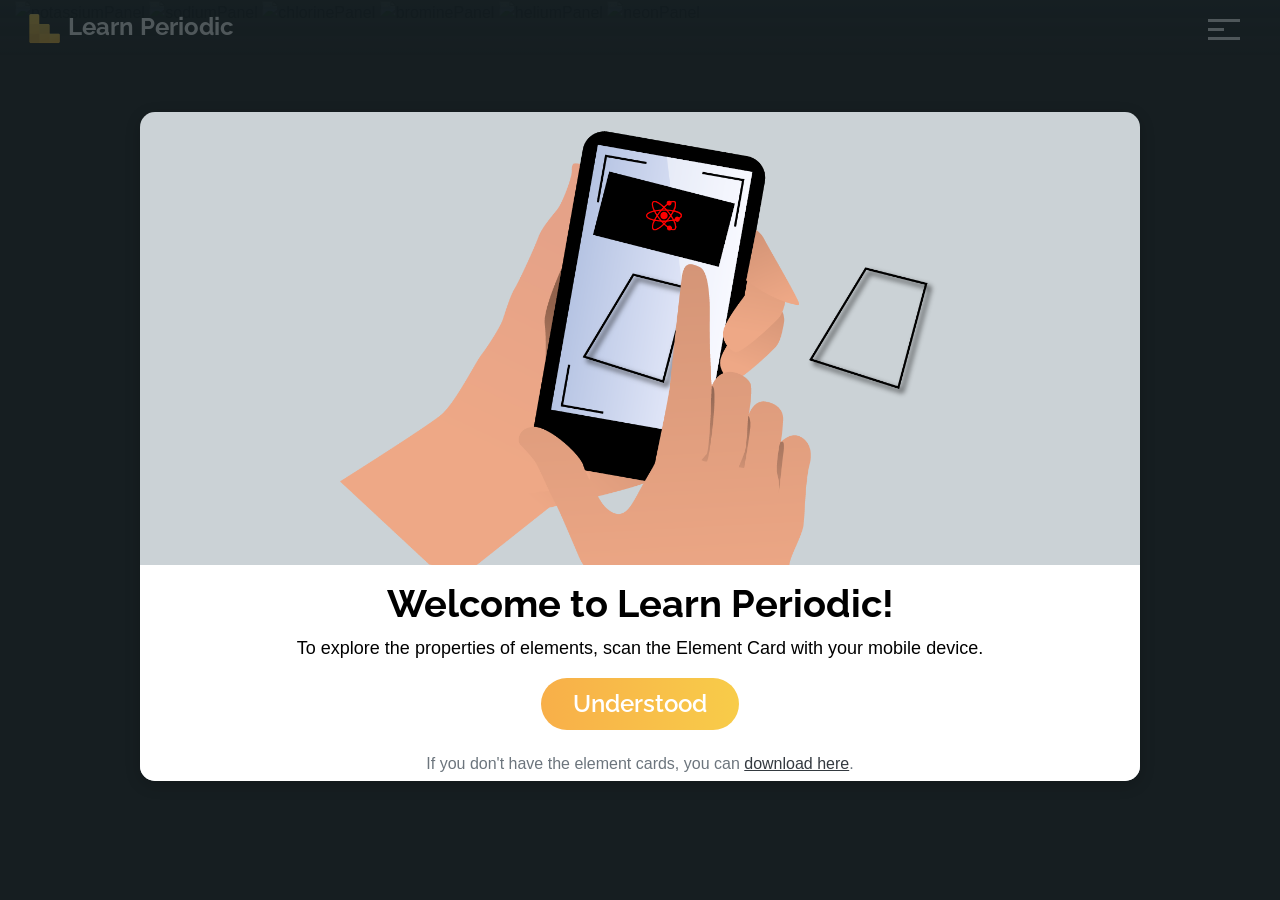
==== commit 9cd716cc: "Update index.html" ====
--- a/index.html
+++ b/index.html
@@ -137,7 +137,7 @@
 
 
             <!--Potassium-->
-            <a-marker preset="pattern" type="pattern" url="https://raw.githubusercontent.com/wallaceHim/learnperiodic/master/Element%20Symbol%20Marker%20v4/pattern-K.patt">
+            <a-marker preset="pattern" type="pattern" url="https://raw.githubusercontent.com/wallaceHim/learnperiodic/master/assets/marker/pattern-K.patt">
 
                 <a-entity text-geometry="value: Potassium; font: #headerFont" material="color: #5000FF " position="-1.3 3 0">
                 </a-entity>
@@ -157,7 +157,7 @@
             </a-marker>
 
             <!--Sodium-->
-            <a-marker preset="pattern" type="pattern" url="https://raw.githubusercontent.com/wallaceHim/learnperiodic/master/Element%20Symbol%20Marker%20v4/pattern-Na.patt">
+            <a-marker preset="pattern" type="pattern" url="https://raw.githubusercontent.com/wallaceHim/learnperiodic/master/assets/marker/pattern-Na.patt">
 
                 <a-entity text-geometry="value: Sodium; font: #headerFont" material="color: #F1EFF0" position="-1.3 3 0">
                 </a-entity>
@@ -175,7 +175,7 @@
             </a-marker>
 
             <!--Chlorine-->
-            <a-marker preset="pattern" type="pattern" url="https://raw.githubusercontent.com/wallaceHim/learnperiodic/master/Element%20Symbol%20Marker%20v4/pattern-Cl.patt">
+            <a-marker preset="pattern" type="pattern" url="https://raw.githubusercontent.com/wallaceHim/learnperiodic/master/assets/marker/pattern-Cl.patt">
                 <a-entity text-geometry="value: Chlorine; font: #headerFont" material="color: #C58CC5" position="-1.3 3 0">
                 </a-entity>
                 <a-entity gltf-model="#Cl-glb" position="0 1 0" scale="10 10 10" animation="property: rotation; to: 0 360 0; loop: true; dur: 10000"></a-entity>
@@ -192,7 +192,7 @@
             </a-marker>
 
             <!--Bromine-->
-            <a-marker preset="pattern" type="pattern" url="https://raw.githubusercontent.com/wallaceHim/learnperiodic/master/Element%20Symbol%20Marker%20v4/pattern-Br.patt">
+            <a-marker preset="pattern" type="pattern" url="https://raw.githubusercontent.com/wallaceHim/learnperiodic/master/assets/marker/pattern-Br.patt">
 
                 <a-entity text-geometry="value: Bromine; font: #headerFont" material="color: #D22D26" position="-1.3 3 0">
                 </a-entity>
@@ -211,7 +211,7 @@
             </a-marker>
 
             <!--Helium-->
-            <a-marker preset="pattern" type="pattern" url="https://raw.githubusercontent.com/wallaceHim/learnperiodic/master/Element%20Symbol%20Marker%20v4/pattern-He.patt">
+            <a-marker preset="pattern" type="pattern" url="https://raw.githubusercontent.com/wallaceHim/learnperiodic/master/assets/marker/pattern-He.patt">
                 <a-entity text-geometry="value: Helium; font: #headerFont" material="color: #878787  " position="-1.3 3 0">
                 </a-entity>
                 <a-entity gltf-model="#He-glb" position="0 1 0" scale="10 10 10" animation="property: rotation; to: 0 360 0; loop: true; dur: 10000"> </a-entity>
@@ -228,7 +228,7 @@
             </a-marker>
 
             <!--Neon-->
-            <a-marker preset="pattern" type="pattern" url="https://raw.githubusercontent.com/wallaceHim/learnperiodic/master/Element%20Symbol%20Marker%20v4/pattern-Ne.patt">
+            <a-marker preset="pattern" type="pattern" url="https://raw.githubusercontent.com/wallaceHim/learnperiodic/master/assets/marker/pattern-Ne.patt">
                 <a-entity text-geometry="value: Neon; font: #headerFont" material="color: #FFF33B " position="-1.3 3 0">
                 </a-entity>
                 <a-entity gltf-model="#Ne-glb" position="0 1 0" scale="10 10 10" animation="property: rotation; to: 0 360 0; loop: true; dur: 10000">
@@ -270,6 +270,9 @@
                     <h2 class="modal_Header">Welcome to Learn Periodic!</h2>
                     <p class="modal_Subtitle">To explore the properties of elements, scan the Element Card with your mobile device.</p>
                     <button type="button" class="modal_close primaryBtn primaryBtnText">Understood</button>
+                    <h6 class="modal_Subtitle text-muted">
+                    If you don't have the element cards, you can <a class="tertiaryBtn text-dark" href="https://cdn.glitch.com/ee70334a-c83c-41eb-8e13-3415fdf4ba80%2FLearn%20Periodic%20Cards%20v4.2%20(print-friendly).pdf?v=1631646380672" target="_blank">download here</a>.
+            </h6>
                 </div>
             </div>
         </div>
